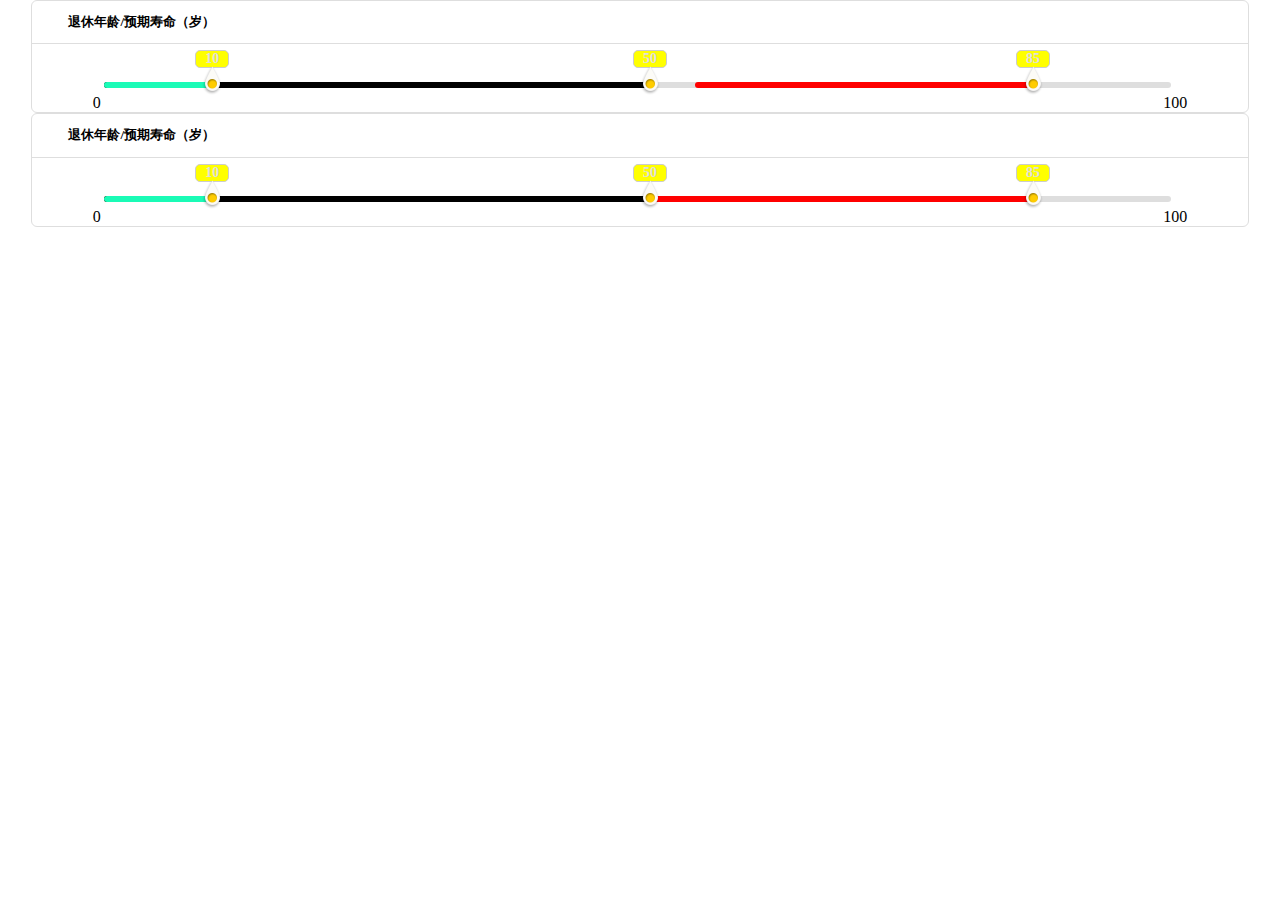
==== rangeBar/index.html @ c5e7c21f "滑块插件，待完善" ====
<!DOCTYPE HTML>
<html>
<head>
<meta http-equiv="Content-Type" content="text/html;charset=utf-8"/>
<meta name="viewport" content="width=device-width,initial-scale=1.0,maximum-scale=1.0,user-scalable=no"/>
<title>范围滑条控件</title>
<link type="text/css" href="css/index.css" rel="stylesheet"/>
</head>
<body>
	<div class="conBar">
		<h5>退休年龄/预期寿命（岁）</h5>
		<div>
			<div class="items">
				<div style="left:10%;">
					<img src="images/ys-hbxjt.png"/>
					<span>10</span>
				</div>
				<div style="left:50%;">
					<img src="images/ys-hbxjt.png"/>
					<span>50</span>
				</div>
				<div style="left:85%;">
					<img src="images/ys-hbxjt.png"/>
					<span>85</span>
				</div>
				<p><span>0</span><span>100</span></p>
				<HR/><!--主-->
				<HR style="width: 10%;border-color: #1afbb6;z-index: 4;"/><!--0-1-->
				<HR style="width: 50%;border-color: #000;z-index: 3;"/><!--1-2-->
				<HR style="width: 31%;border-color: #ff0000;z-index: 2;left: 55%;"/><!--2-3-->
			</div>
		</div>
	</div>
	<!--trial-->
	<div class="conBar cBc">
		<h5>退休年龄/预期寿命（岁）</h5>
	</div>
<script>
function conBar(options){
	var opts = {
		boxClass:".cBc",
		items:[["#1afbb6",10,"images/ys-hbxjt.png"],["#000000",50,"images/ys-hbxjt.png"],["#ff0000",85,"images/ys-hbxjt.png"]],//控件个数[颜色，默认数值，控件图库位置];
		valueFrom:0,	//起点；
		valueTo:100,	//终点;
		swipeAble:true	//是否可以拉动;
	}
	var con = document.querySelector(opts.boxClass);
	var o = document.createElement("div");
	con.appendChild(o);
	o.appendChild(o.cloneNode(true));
	o.childNodes[0].classList.add("items");
	var itemBox = o.querySelector(".items");
	var j=0;
	var sv = new Array();
	for(var i=0;i<opts.items.length;i++){	
		j++;
		var item = o.cloneNode();
		var img = new Image();
		var span = document.createElement("span");
		//for(var j=0;j<2;i++){p.appendChild(span)};
		img.src=opts.items[i][2];
		itemBox.appendChild(item);
		item.appendChild(img);
		item.appendChild(span);
		item.childNodes[1].textContent=opts.items[i][1];
		item.style.left=opts.items[i][1]+'%';
		sv.push(opts.items[i][1]);
		//console.log(item.childNodes[1]);
	}
	var p = document.createElement("p");
	var SPAN = document.createElement("span");
	p.appendChild(SPAN);
	p.appendChild(SPAN.cloneNode());
	var leftValue = p.querySelectorAll('span')[0];
	var rightValue = p.querySelectorAll('span')[1];
	leftValue.textContent = opts.valueFrom;
	rightValue.textContent = opts.valueTo;
	itemBox.appendChild(p);
	for(var s=0;s<j+1;s++){
		var hr = document.createElement("hr");
		itemBox.appendChild(hr);
	}
	var x = itemBox.querySelectorAll("hr");
	var el = opts.items.length+1;
	
	for(var s=0;s<opts.items.length;s++){
		x[s].style.borderColor = opts.items[s][0];
		x[s].style.zIndex = el;
		x[s].style.width = opts.items[s][1]+'%';
		el--;
	}
	
	var l = itemBox.querySelectorAll("div");
	var flag = Boolean(false);
	var startX = 0,startY=0;
	var cw = document.body.clientWidth;
	var hrw = hr.offsetWidth;
	this.l = l;
	this.con = con;
	this.o = o;
	this.hr = hr;
	this.cw = cw;
	this.hrw = hrw;
	this.flag = flag;
	this.startX=startX;
	this.sv = sv;
	if(opts.swipeAble){this.startEven(this)}else{console.log(opts.swipeAble+'不可拉动');};
}

conBar.prototype.startEven = function(p){	
	for(var n=0;n<this.l.length;n++){
		this.l[n].index = n;
		this.l[n].childNodes[0].addEventListener("touchstart",startEven,false);
		this.l[n].childNodes[0].addEventListener("touchmove",moveEven,false);
	}
	var m = this.flag;
	var c = this.cw;
	var h = this.hrw;
	var z = this.startX;
	var b = this.cw-(this.cw-(this.hrw-10))/2;
	var q = this.sv;
	function startEven(p){
		var e = event||window.event;
		e.preventDefault;
		var cur = this;
		m = true;	
		z=e.changedTouches[0].clientX;
		var ss = cur.parentNode.parentNode;
		var mm = ss.getElementsByTagName("div");
		for(var i =0;i<mm.length;i++){
			mm[i].style.zIndex = 2*mm.length-1;
		};
		cur.parentNode.style.zIndex=n*2;
		//z=z-(c-h)/2
		//cur.parentNode.style.left=z+'px';
		//console.log(cur.parentNode.index);
		return [m,z];
	}
	function moveEven(p){
		var e = event||window.event;
		e.preventDefault;
		var cur = this;
		z=e.changedTouches[0].clientX;
		z=z-(c-h)/2
		var t = Math.ceil(((z/h)*100).toFixed(2));
		var la = cur.parentNode.parentNode.getElementsByTagName("hr");
		var le = q.length; 
		if(m && z>=0 && z<=h){
			var d = cur.parentNode.index;
			q[d]=t;
			if(q[d]<q[d-1]||q[d]>q[d+1])
			{
				q[d]=q[d-1];
			}else{
				cur.nextSibling.textContent = t;
				cur.parentNode.style.left=z+'px';
				for(var uk=0;uk<la.length;uk++){
					//la[uk].style.borderColor = ;
					la[uk].style.zIndex = le;
					la[uk].style.width = q[uk]+'%';
					le--;
				};		
			}
		};
			
	}
}
conBar.prototype.moveEven = function(e,self){
/*
	//var con = document.querySelector(opts.boxClass);
	//var itemBox = o.querySelector(".items");
	//var hr = itemBox.querySelector("hr");
	//var self = this;
	var curr = this;
	e = event||window.event;
	e.preventDefault();
	if(curr.flag){
		curr.startX=e.changedTouches[0].clientX;
		var l = curr.cw-curr.hcurr0;
		var  r = curr.cw-(curr.cw-curr.hrw+10);
		if(curr.startX>=l && curr.startX<=r){
		self.parentNode.style.left=startX+"px";
			console.log(startX);
		}else{
			console.log(curr)
		}
	}
*/
} 
var cc = new conBar(); 
</script>
</body> 
</html>
---- rangeBar/css/index.css ----
@charset "utf-8";
html,body{width:100%;}
*{padding:0;margin:0;}
.conBar{width:95%;margin:0 auto;position:relative;border:1px solid #dedede;border-radius:6px;}
.conBar>h5{border-bottom:1px solid #dedede;padding:1% 3%;}
.conBar>div{width:100%;position:relative;margin:0 auto;height:68px;}
.conBar>div>div{width:90%;height:100%;margin:0 auto;position:relative;}
.items>hr,.items>div,.items>p{position:absolute;}
.items>hr{border:3px solid #dedede;border-radius:5px;width:97%;top:56%;left:1%;z-index:1;}
.items>div{}
.items>div>img{width:20px;position:absolute;top:22px;z-index:5;}
.items>div>span{position:absolute;font-size:14px;font-weight:bold;padding: 0% 3%;background: yellow; border: 1px solid #cccccc;left:-7px;width:32px;text-align:center;top:6px;color: #dedede;border-radius: 5px;z-index:4;}
.items>p{width:100%;bottom:0;}
.items>p>span:nth-child(1){}
.items>p>span:nth-child(2){float:right;}
/*
.conBar div img,.conBar div hr,.conBar div span{position:absolute;}


.conBar div hr{border:3px solid #dedede;border-radius:5px;width:97%;top:71%;left:1%;}
.conBar div img{width:25px;top: 40%;left: 0;z-index: 2;}
.conBar div span{font-size:14px;font-weight:bold;padding: 0% 3%;background: yellow; border: 1px solid #cccccc;left: -3%;width:25px;text-align:center;top: 15%;color: #dedede;border-radius: 5px;z-index: 0;}
.conBar>p{width:100%;position:absolute;bottom:0;}
.conBar>p>span{color:#cccccc;font-size:14px;}
.conBar>p>span:nth-child(1){left:0;}
.conBar>p>span:nth-child(2){right:0;}
*/
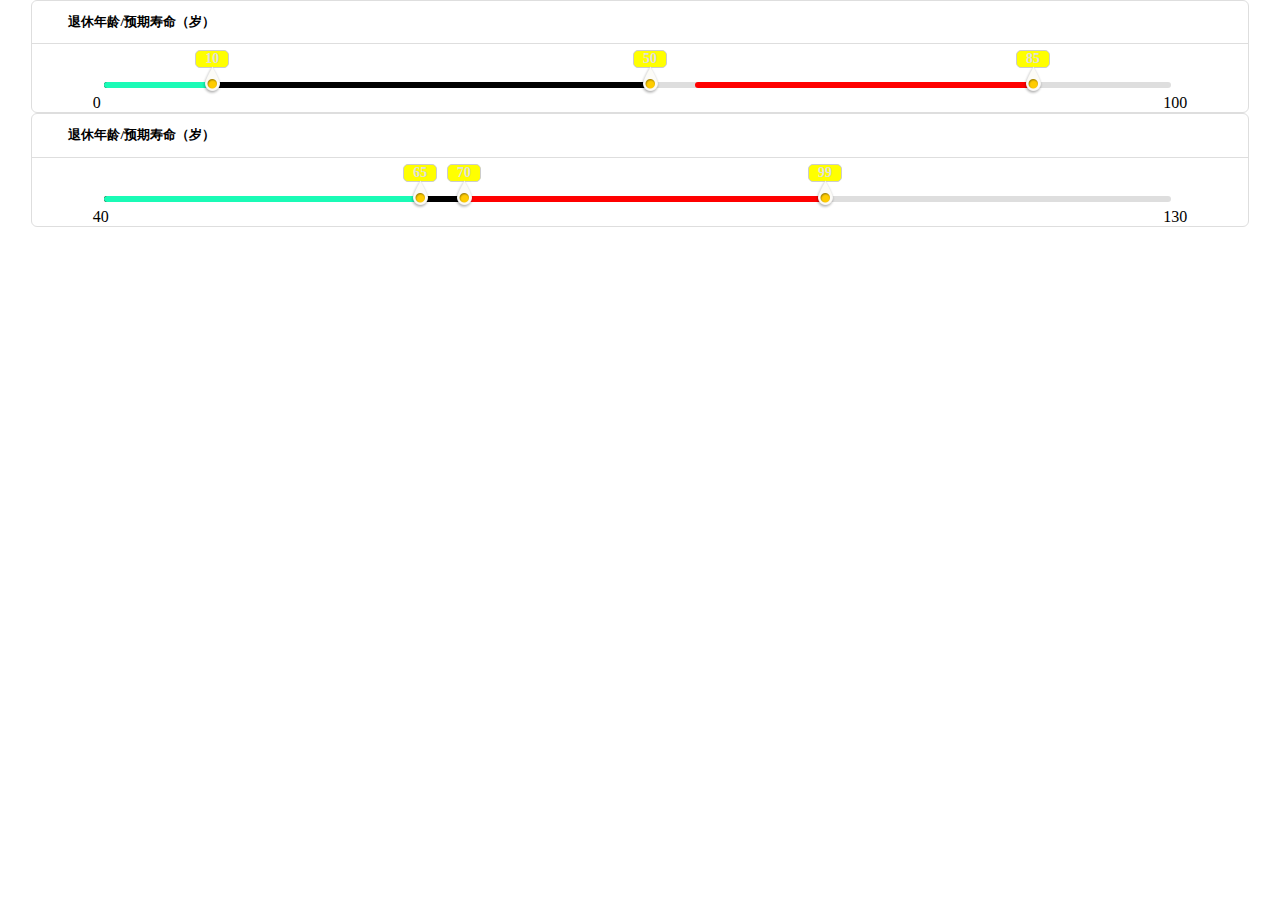
==== commit 372d5e16: "多滑块范围标记控件" ====
--- a/rangeBar/index.html
+++ b/rangeBar/index.html
@@ -7,6 +7,7 @@
 <link type="text/css" href="css/index.css" rel="stylesheet"/>
 </head>
 <body>
+<!-----------------------------------------------------------------实际呈现格式------------------------------------------------------------------------------------------>
 	<div class="conBar">
 		<h5>退休年龄/预期寿命（岁）</h5>
 		<div>
@@ -31,20 +32,40 @@
 			</div>
 		</div>
 	</div>
-	<!--trial-->
+	<!----------------------------------------------------------------------------------------------------------------------------------------------------------->
+	<!--html格式-->
 	<div class="conBar cBc">
 		<h5>退休年龄/预期寿命（岁）</h5>
 	</div>
+	<!--html格式-->
 <script>
+//样式表模板conBar必须要有，根据据自己需要修改，样式名称cBc为插件获取DOM结构所需;
 function conBar(options){
+	function extend(o, p) {
+		for(prop in p) { 
+			o[prop] = p[prop]; 
+		}
+		return o;
+	}
+	function merge(o, p) {
+		for(prop in p) { 
+			if (o.hasOwnProperty(prop)) continue; 
+			o[prop] = p[prop];
+		}
+		return o;
+	}
+	
 	var opts = {
 		boxClass:".cBc",
-		items:[["#1afbb6",10,"images/ys-hbxjt.png"],["#000000",50,"images/ys-hbxjt.png"],["#ff0000",85,"images/ys-hbxjt.png"]],//控件个数[颜色，默认数值，控件图库位置];
+		items:[["#1afbb6",0,"images/ys-hbxjt.png"],["#000000",50,"images/ys-hbxjt.png"],["#ff0000",85,"images/ys-hbxjt.png"]],//控件个数[颜色，默认数值，控件图库位置];
 		valueFrom:0,	//起点；
 		valueTo:100,	//终点;
 		swipeAble:true	//是否可以拉动;
 	}
-	var con = document.querySelector(opts.boxClass);
+	options==null||undefined?opts:merge(options,opts);
+	
+	//console.log(options);
+	var con = document.querySelector(options.boxClass);
 	var o = document.createElement("div");
 	con.appendChild(o);
 	o.appendChild(o.cloneNode(true));
@@ -52,19 +73,21 @@
 	var itemBox = o.querySelector(".items");
 	var j=0;
 	var sv = new Array();
-	for(var i=0;i<opts.items.length;i++){	
+	for(var i=0;i<options.items.length;i++){	
 		j++;
 		var item = o.cloneNode();
 		var img = new Image();
 		var span = document.createElement("span");
 		//for(var j=0;j<2;i++){p.appendChild(span)};
-		img.src=opts.items[i][2];
+		img.src=options.items[i][2];
 		itemBox.appendChild(item);
 		item.appendChild(img);
 		item.appendChild(span);
-		item.childNodes[1].textContent=opts.items[i][1];
-		item.style.left=opts.items[i][1]+'%';
-		sv.push(opts.items[i][1]);
+		item.childNodes[1].textContent=options.items[i][1];
+		//Math.ceil(((options.items[i][1]-options.valueFrom)/(options.valueTo-options.valueFrom)).toFixed(2)*100);
+		item.style.left=Math.ceil(((options.items[i][1]-options.valueFrom)/(options.valueTo-options.valueFrom)).toFixed(2)*100)+'%';
+		//options.items[i][1]+'%';
+		sv.push(options.items[i][1]);
 		//console.log(item.childNodes[1]);
 	}
 	var p = document.createElement("p");
@@ -73,20 +96,21 @@
 	p.appendChild(SPAN.cloneNode());
 	var leftValue = p.querySelectorAll('span')[0];
 	var rightValue = p.querySelectorAll('span')[1];
-	leftValue.textContent = opts.valueFrom;
-	rightValue.textContent = opts.valueTo;
+	leftValue.textContent = options.valueFrom;
+	rightValue.textContent = options.valueTo;
 	itemBox.appendChild(p);
 	for(var s=0;s<j+1;s++){
 		var hr = document.createElement("hr");
 		itemBox.appendChild(hr);
 	}
 	var x = itemBox.querySelectorAll("hr");
-	var el = opts.items.length+1;
-	
-	for(var s=0;s<opts.items.length;s++){
-		x[s].style.borderColor = opts.items[s][0];
+	var el = options.items.length+1;
+	
+	for(var s=0;s<options.items.length;s++){
+		x[s].style.borderColor = options.items[s][0];
 		x[s].style.zIndex = el;
-		x[s].style.width = opts.items[s][1]+'%';
+		x[s].style.width = Math.ceil(((options.items[s][1]-options.valueFrom)/(options.valueTo-options.valueFrom)).toFixed(2)*100)+'%'
+		//options.items[s][1]+'%';
 		el--;
 	}
 	
@@ -104,7 +128,10 @@
 	this.flag = flag;
 	this.startX=startX;
 	this.sv = sv;
-	if(opts.swipeAble){this.startEven(this)}else{console.log(opts.swipeAble+'不可拉动');};
+	this.max = options.valueTo;
+	this.min = options.valueFrom;
+	var data = this.startEven();
+	if(options.swipeAble){this.startEven(this)}else{console.log(options.swipeAble+'不可拉动');};
 }
 
 conBar.prototype.startEven = function(p){	
@@ -119,6 +146,8 @@
 	var z = this.startX;
 	var b = this.cw-(this.cw-(this.hrw-10))/2;
 	var q = this.sv;
+	var q_max = this.max;
+	var q_min = this.min;
 	function startEven(p){
 		var e = event||window.event;
 		e.preventDefault;
@@ -144,20 +173,36 @@
 		z=z-(c-h)/2
 		var t = Math.ceil(((z/h)*100).toFixed(2));
 		var la = cur.parentNode.parentNode.getElementsByTagName("hr");
-		var le = q.length; 
+		var le = q.length;
+		
+		/*
+		var es = cur.parentNode.parentNode.querySelectorAll("div");
+		console.log(es.length);
+		var qq=[];
+		for(var u=0;u<es.length;u++){
+			var tts = es[u].querySelector('span').textContent;
+			qq.push(tts);
+		}
+		*/
+		
 		if(m && z>=0 && z<=h){
 			var d = cur.parentNode.index;
-			q[d]=t;
-			if(q[d]<q[d-1]||q[d]>q[d+1])
-			{
+			q[d]=t;	//实时值;
+			if(q[d]<q[d-1]){
 				q[d]=q[d-1];
+			}else if(q[d]>q[d+1]){
+				q[d]=q[d+1];
 			}else{
-				cur.nextSibling.textContent = t;
+				cur.nextSibling.textContent = Math.ceil(((q_max-q_min)*(t/100)+q_min).toFixed(2));
 				cur.parentNode.style.left=z+'px';
 				for(var uk=0;uk<la.length;uk++){
 					//la[uk].style.borderColor = ;
 					la[uk].style.zIndex = le;
-					la[uk].style.width = q[uk]+'%';
+					la[uk].style.width =  q[uk]+'%';
+							//Math.ceil(((q[uk]-q_min)/(q_max-q_min)).toFixed(2)*100)+'%';
+							//console.log(q[d]+":"+q);
+							//Math.ceil(((options.items[s][1]-options.valueFrom)/(options.valueTo-options.valueFrom)).toFixed(2)*100)+'%'
+							//q[uk]+'%';
 					le--;
 				};		
 			}
@@ -165,29 +210,18 @@
 			
 	}
 }
-conBar.prototype.moveEven = function(e,self){
-/*
-	//var con = document.querySelector(opts.boxClass);
-	//var itemBox = o.querySelector(".items");
-	//var hr = itemBox.querySelector("hr");
-	//var self = this;
-	var curr = this;
-	e = event||window.event;
-	e.preventDefault();
-	if(curr.flag){
-		curr.startX=e.changedTouches[0].clientX;
-		var l = curr.cw-curr.hcurr0;
-		var  r = curr.cw-(curr.cw-curr.hrw+10);
-		if(curr.startX>=l && curr.startX<=r){
-		self.parentNode.style.left=startX+"px";
-			console.log(startX);
-		}else{
-			console.log(curr)
-		}
-	}
-*/
-} 
-var cc = new conBar(); 
+</script>
+
+
+<script>
+//调用方法;
+var cc = new conBar({
+		boxClass:".cBc", //ID 跟 Class名称均可;
+		items:[["#1afbb6",65,"images/ys-hbxjt.png"],["#000000",70,"images/ys-hbxjt.png"],["#ff0000",99,"images/ys-hbxjt.png"]],//控件个数[颜色，默认数值，控件图库位置];
+		valueFrom:40,	//起点；
+		valueTo:130,	//终点;
+		swipeAble:true	//是否可以拉动;
+});
 </script>
 </body> 
 </html>
